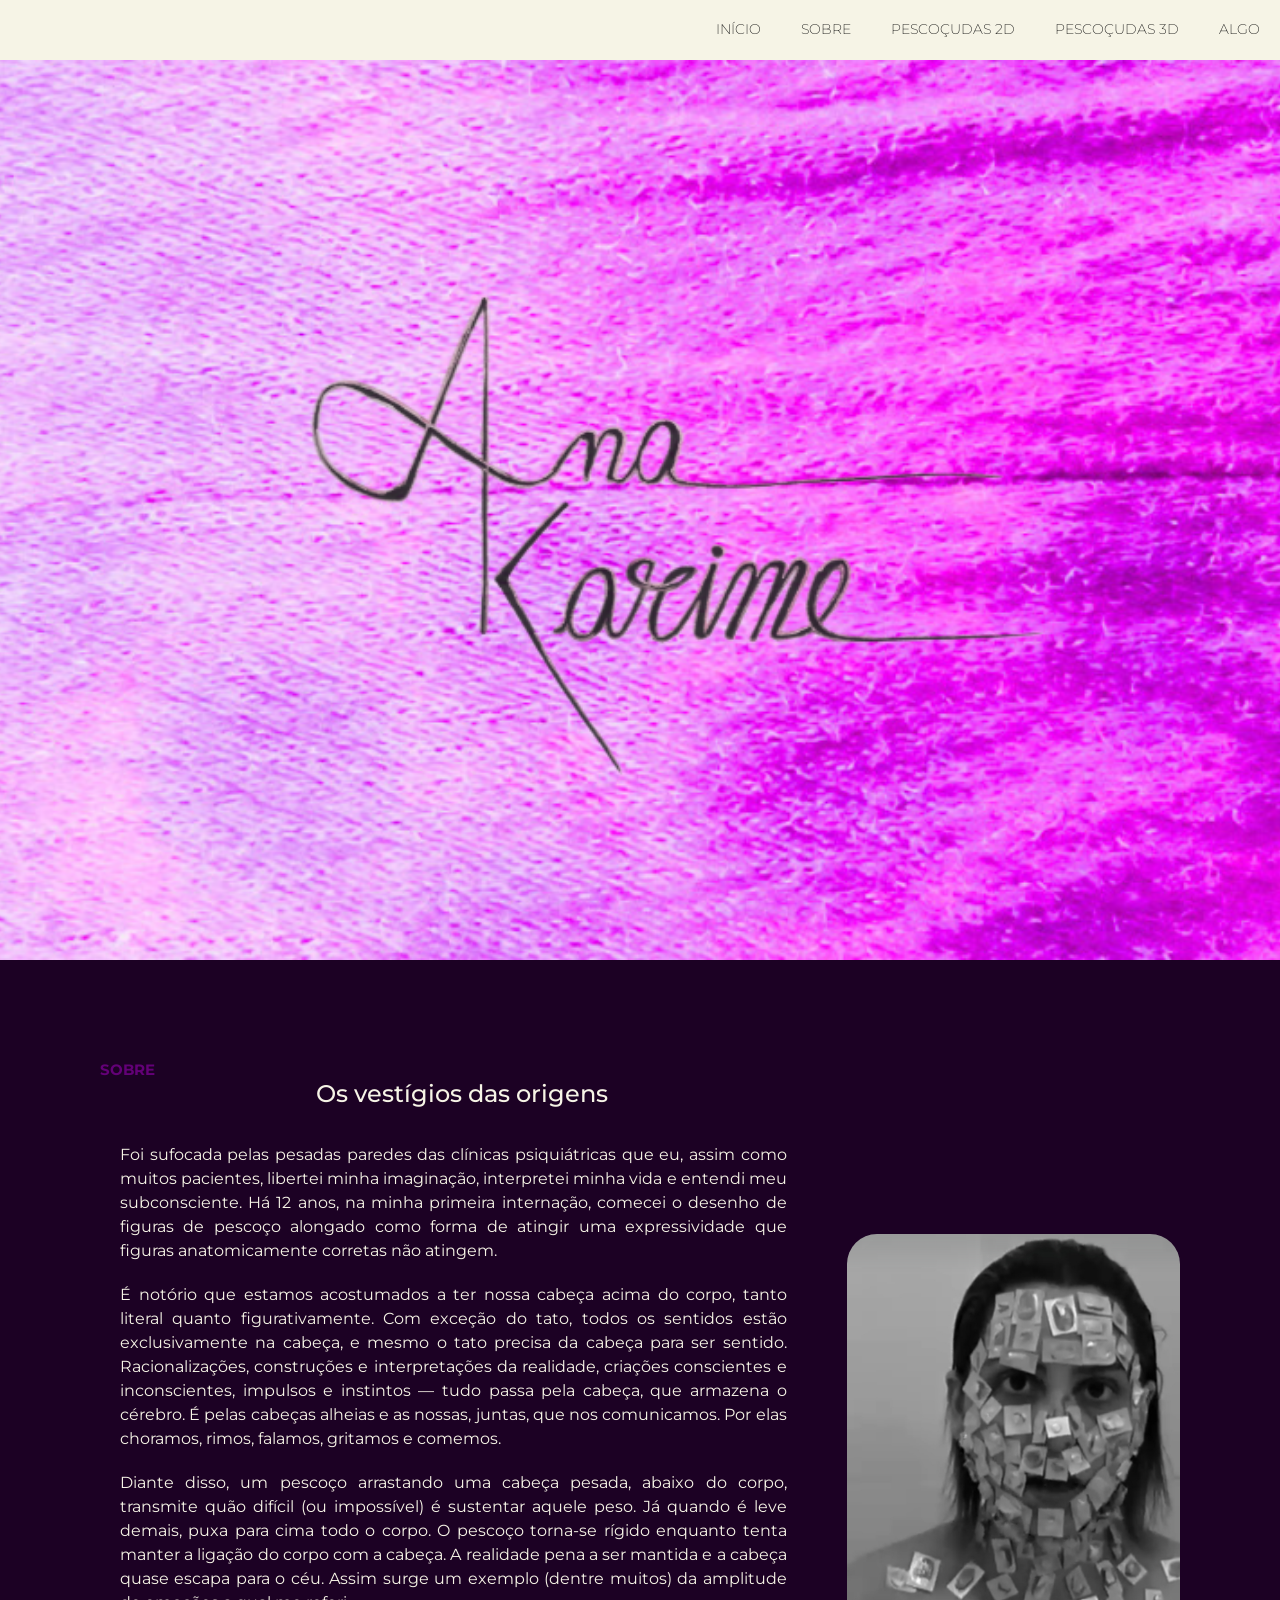
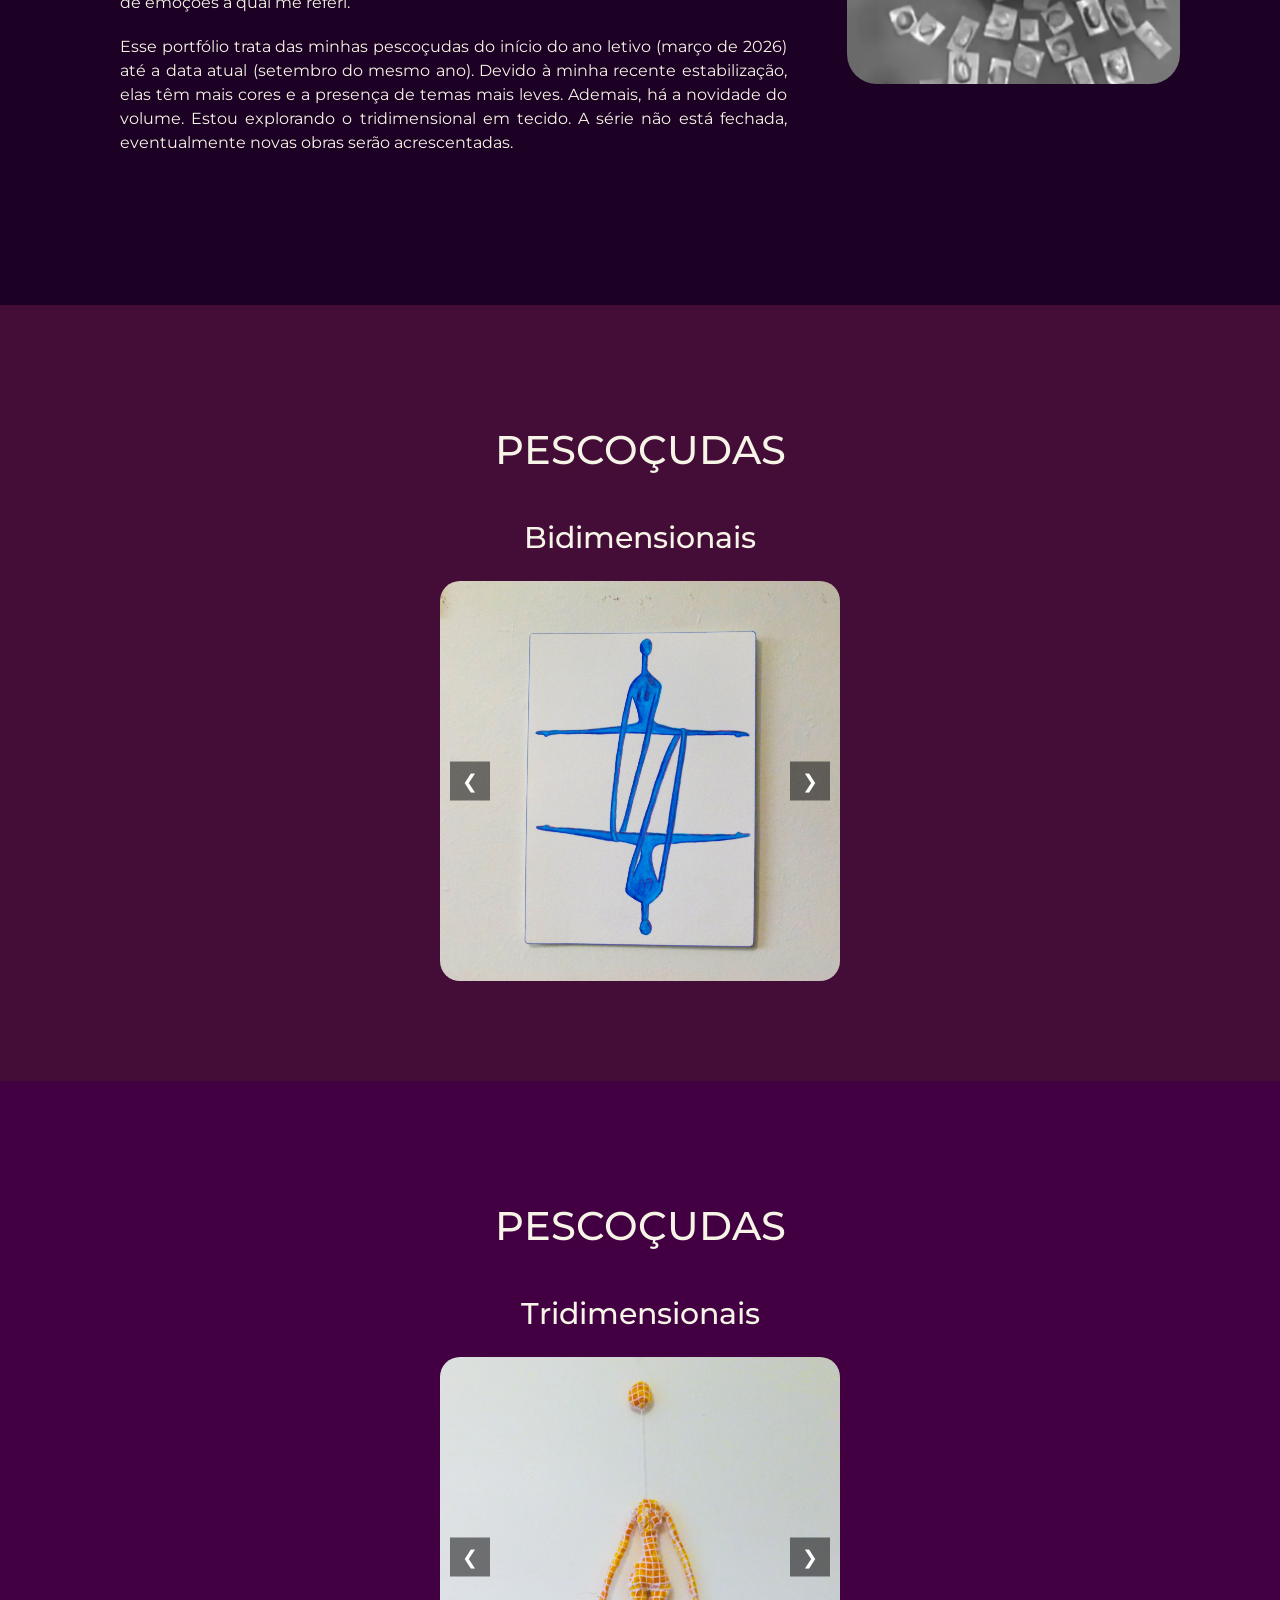
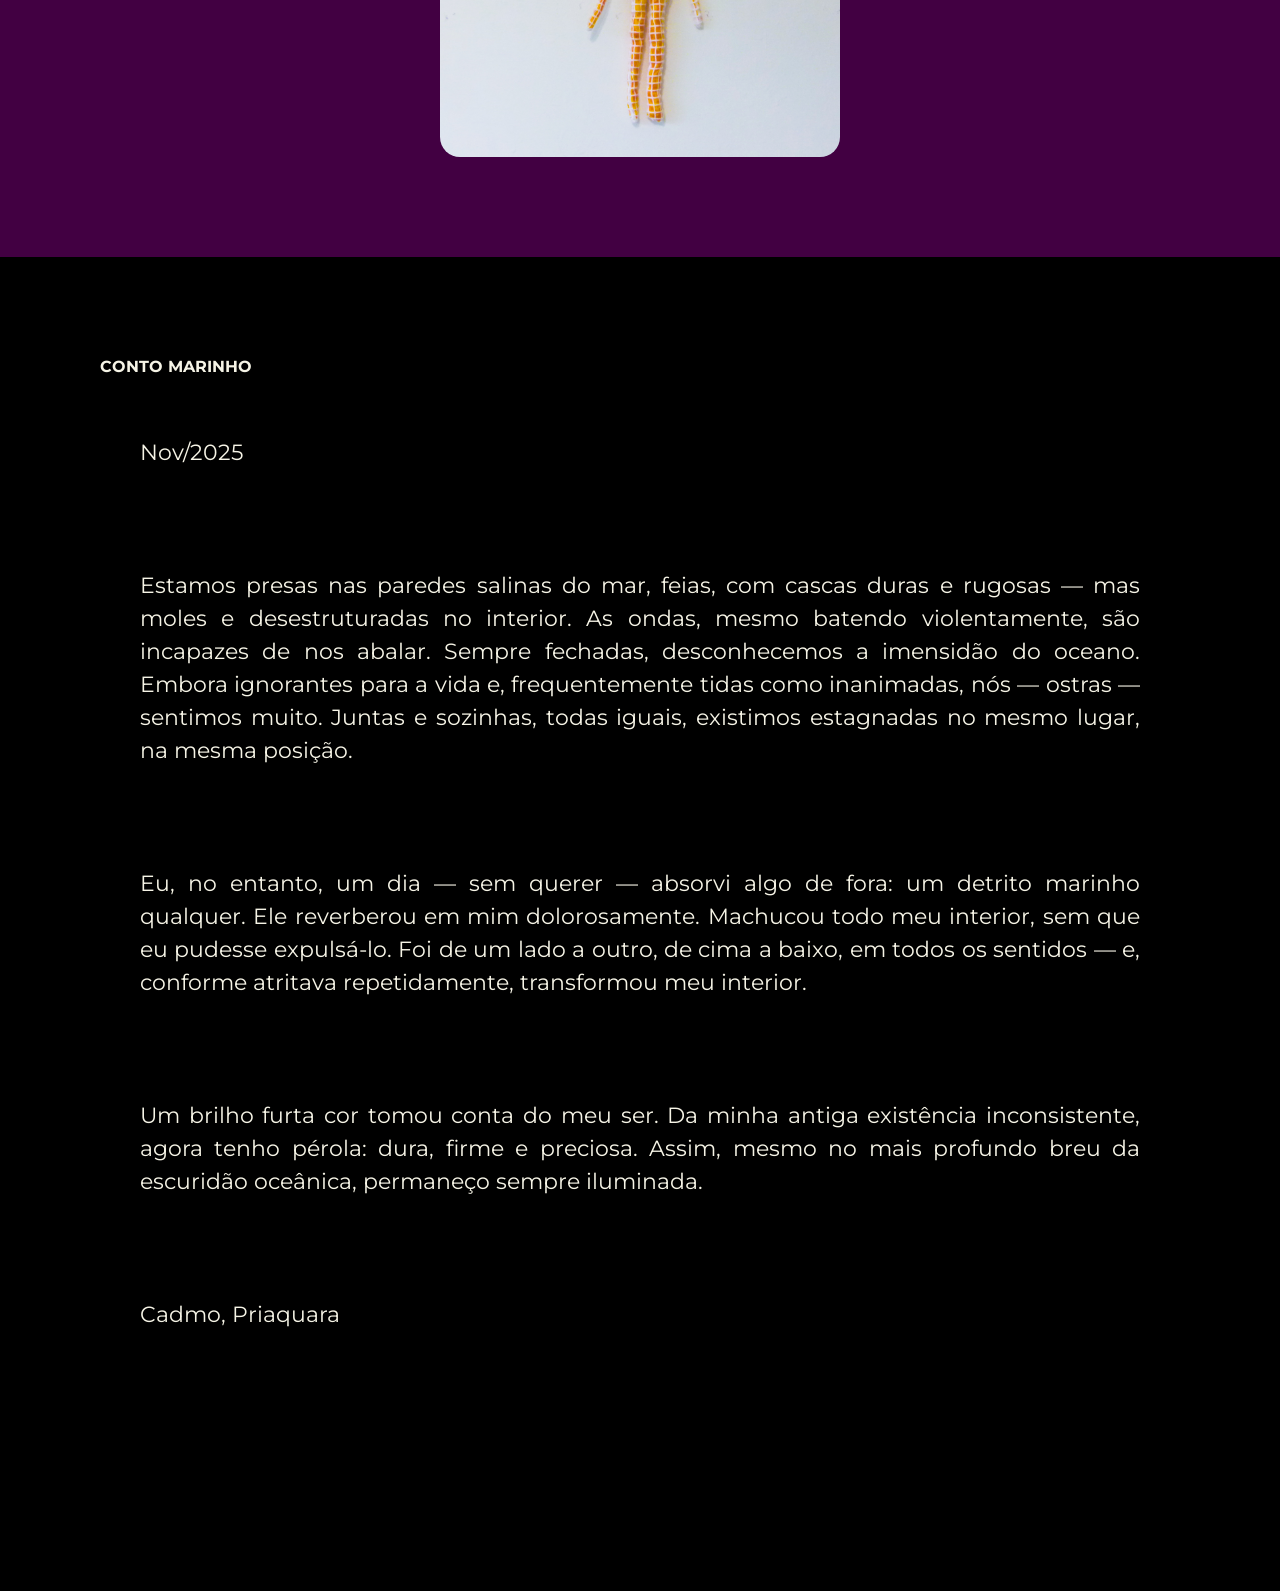
==== index.html @ 2e011c84 "Add files via upload" ====
<!DOCTYPE html>
<html lang="pt-BR">
<head>
    <meta charset="UTF-8">

    <link rel="stylesheet" href="style.css">

    <title>Ana Karime</title>
    <meta name="viewport" content="width=device-width, initial-scale=1.0">
    <link rel="icon" type="image/x-icon" href="images/comprimido.png"
</head>

<body>
  <!-- MENU -->  
  <nav class="menu">
    <nav class="navMenu">
        
      <a href="#home">Início</a>
      <a href="#sobre">Sobre</a>
      <a href="#pescocudas2d">Pescoçudas 2D</a>
      <a href="#pescocudas3d">Pescoçudas 3D</a>
      <a href="#algo">Algo</a>
      <div class="dot"></div></nav>
    </nav>

<!-- HOME-->

<main>
  <section class="home" id="home">
  <h1></h1>
  <p>
    </p>
      </section>


<!-- SOBRE-->
 <section id="sobre">
 <div class="sobre">
    <h2>SOBRE</h2>

  <h3 class="titulooo">Os vestígios das origens</h3>
            
                       
            
            <div class="texto1"> 
             
           <div class="img1">
             <p>Foi sufocada pelas pesadas paredes das clínicas psiquiátricas que eu, assim como muitos pacientes, libertei minha imaginação, interpretei minha vida e entendi meu subconsciente. Há 12 anos, na minha primeira internação, comecei o desenho de figuras de pescoço alongado como forma de atingir uma expressividade que figuras anatomicamente corretas não atingem. 

            </p>
            <p>É notório que estamos acostumados a ter nossa cabeça acima do corpo, tanto literal quanto figurativamente. Com exceção do tato, todos os sentidos estão exclusivamente na cabeça, e mesmo o tato precisa da cabeça para ser sentido. Racionalizações, construções e interpretações da realidade, criações conscientes e inconscientes, impulsos e instintos — tudo passa pela cabeça, que armazena o cérebro. É pelas cabeças alheias e as nossas, juntas, que nos comunicamos. Por elas choramos, rimos, falamos, gritamos e comemos.</p>
            <p>Diante disso, um pescoço arrastando uma cabeça pesada, abaixo do corpo, transmite quão difícil (ou impossível) é sustentar aquele peso. Já quando é leve demais, puxa para cima todo o corpo. O pescoço torna-se rígido enquanto tenta manter a ligação do corpo com a cabeça. A realidade pena a ser mantida e a cabeça quase escapa para o céu. Assim surge um exemplo (dentre muitos) da amplitude de emoções a qual me referi.</p>
            <p>Esse portfólio trata das minhas pescoçudas do início do ano letivo (março de 2026) até a data atual (setembro do mesmo ano). Devido à minha recente estabilização, elas têm mais cores e a presença de temas mais leves. Ademais, há a novidade do volume. Estou explorando o tridimensional em tecido. A série não está fechada, eventualmente novas obras serão acrescentadas.</p>



</div>
 <img src="images/selfie2.jpg"alt="Selfie">
</div>

  

<!-- Conto marinho <div class="paragrafo2">
  <h4>CONTO MARINHO</h4>
  <p>
    Nov/2025</p>
<p>Estamos presas nas paredes salinas do mar, feias, com cascas duras e rugosas — mas moles e desestruturadas no interior. As ondas, mesmo batendo violentamente, são incapazes de nos abalar. Sempre fechadas, desconhecemos a imensidão do oceano. Embora ignorantes para a vida e, frequentemente tidas como inanimadas, nós — ostras — sentimos muito. Juntas e sozinhas, todas iguais, existimos estagnadas no mesmo lugar, na mesma posição.</p>

<p>Eu, no entanto, um dia — sem querer — absorvi algo de fora: um detrito marinho qualquer. Ele reverberou em mim dolorosamente. Machucou todo meu interior, sem que eu pudesse expulsá-lo. Foi de um lado a outro, de cima a baixo, em todos os sentidos — e, conforme atritava repetidamente, transformou meu interior.</p>
	<p>Um brilho furta cor tomou conta do meu ser. Da minha antiga existência inconsistente, agora tenho pérola: dura, firme e preciosa. Assim, mesmo no mais profundo breu da escuridão oceânica, permaneço sempre iluminada.</p>
	
<p>Cadmo, Priaquara</p>

</p>

 

</div> -->
<!-- BOTÃO <div class="botao">

<button onclick="irParaEstrelinhas()">
    Quer ver uma coisa? Clique aqui!
</button>

<div id="flash"></div>
</div> -->

 </div>
</section>

<!-- ESTRELINHAS -->
 <section id="pescocudas2d">
 <!-- <div class="estrelinhas">
    <h2>ESTRELAS DE VERDADE</h2>
    <img src="images/sun.gif"alt="Sol" width="400px">

     <!-- <p>Algumas estrelas são maiores que as outras. Para as estrelas que tem até 1,5x a massa do Sol, chamaremos de estrelinhas. Modestas em seu brilho, incapazes de roubar a cena, elas se contentam com pouco. Tem coloração vermelha ou amarela, e nosso Sol é um exemplo.
    </p>
  -->
  </div>
  <div class="estrelaspmg">
    
    <h3>PESCOÇUDAS</h3>
    <h4>Bidimensionais</h4>
    <!-- <p>Algumas estrelas são maiores que as outras. Para as estrelas que tem até 1,5x a massa do Sol, chamaremos de estrelinhas. Modestas em seu brilho, incapazes de roubar a cena, elas se contentam com pouco. Tem coloração vermelha ou amarela, e nosso Sol é um exemplo. Vamos fazer um exposed delas aqui.
    </p> -->
  
    
    <div class="carrossel">

    <button class="botao anterior" onclick="voltar()">❮</button>

    <div class="slides">

        <div class="slide">
            <img src="images/3.jpg" alt="Pescoçuda">
            <!-- <div class="legenda">Tudo começa com uma nebulosa!</div> -->
        </div>

        <div class="slide">
            <img src="images/4.jpg" alt="Protoestrela">
            <!-- <div class="legenda">Surge uma tímida bola de gás: uma protoestrela quentinha (15 milhões de ºC)</div> -->
        </div>

        <div class="slide">
            <img src="images/5.jpg" alt="Sol">
            <!-- <div class="legenda">Se transforma no chamado “estrela da sequência principal”, produzindo energia nuclear no seu interior ao transformar hidrogênio em hélio.</div> -->
        </div>

        <div class="slide">
            <img src="images/6.jpg" alt="Gigante Vermelha">
            <!-- <div class="legenda">As notícias são quentes! Com essa temperatura elevada, o hélio pode chegar em carbono e as camadas exteriores da estrelinha se expandem e esfriam, sendo agora, apenas uma gigante vermelha. Seu brilho já é mais fraco, poucos darão atenção a ela nesse momento.</div> -->
        </div>


    </div>

    <button class="botao proximo" onclick="proximo()">❯</button>

</div>
</div>


</section>

<!-- ESTRELONAS -->
<section id="pescocudas3d">
  <div class="estrelonas">
    <h2>PESCOÇUDAS</h2>     
    <h3>Tridimensionais</h3>
    <!-- <p>Vamos combinar que isso foi um pouco sem graça, né? A história das estrelinhas não tem nada de especial mesmo. Pobres estrelinhas e sua existência insignificante... Agora, no entanto, veremos um extremo. As estrolonas brilham muito mais, e surpreendem no seu Grand Finale. Têm mais de 3x a massa do Sol, mas chegam a incríveis 50 sóis.
    </p> 
   -->
   <div class="carrossel">

    <button class="botao anterior" onclick="voltar()">❮</button>

    <div class="slides">

        <div class="slide">
            <img src="images/1.jpg" alt="Nebulosa">
            <!-- <div class="legenda">O berço estelar, novamente, é a nebulosa.</div> -->
        </div>

        <div class="slide">
            <img src="images/2.jpg" alt="Protoestrela">
            <!-- <div class="legenda">E é inevitável passar pelo estágio de protoestrela.</div> -->
        </div>
<!-- 
        <div class="slide">
            <img src="images/Nuclear-Fusion.gif" alt="Fusão de Hidrogênio">
            <div class="legenda">Enquanto uma estrelinha leva 10 bilhões de anos para extinguir seu hélio em fusões, a nossa estimada estrelona faz isso em um tempo de irrisórios 10 milhões de anos.</div>
        </div>

        <div class="slide">
            <img src="images/Red-Supergiant-scaled.webp" alt="Supergigante Vermelha">
            <div class="legenda">Se transforma em uma supergigante vermelha quando tem camadas de diversos metais e um núcleo de ferro.</div>
        </div>

        <div class="slide">
            <img src="images/Supernova-Explosion-Initial-Shape-2048x1229.jpg" alt="Supernova">
            <div class="legenda">Aí ela não aguenta o trampo e surta. Em menos de um segundo, ela vira uma supernova. Seu brilho, nesse momento, ofusca mais que uma galáxia toda. Mas isso dura pouco.</div>
        </div>

        <div class="slide">
            <img src="images/neutronstar.jpg" alt="Estrela de Neutrôns">
            <div class="legenda">Se existe um núcleo restante e ele é pequeno (1,5x a massa do Sol), ele vira uma estrela de neutrôns.</div>
        </div>

        <div class="slide">
            <img src="images/black-hole.jpg" alt="Buraco Negro">
            <div class="legenda">Porém, se é um núcleo superior a três massas solares, então ele se contrai a ponto de perfurar o espaço tempo. Cria-se um BURACO NEGRO. E nem a luz escapará!</div>
        </div> -->

    </div>

    <button class="botao proximo" onclick="proximo()">❯</button>

</div>
  </div> 
</section>

<section class="vestigios" id="algo">
    <h4>CONTO MARINHO</h4>
  <p>
    Nov/2025</p>
<p>Estamos presas nas paredes salinas do mar, feias, com cascas duras e rugosas — mas moles e desestruturadas no interior. As ondas, mesmo batendo violentamente, são incapazes de nos abalar. Sempre fechadas, desconhecemos a imensidão do oceano. Embora ignorantes para a vida e, frequentemente tidas como inanimadas, nós — ostras — sentimos muito. Juntas e sozinhas, todas iguais, existimos estagnadas no mesmo lugar, na mesma posição.</p>

<p>Eu, no entanto, um dia — sem querer — absorvi algo de fora: um detrito marinho qualquer. Ele reverberou em mim dolorosamente. Machucou todo meu interior, sem que eu pudesse expulsá-lo. Foi de um lado a outro, de cima a baixo, em todos os sentidos — e, conforme atritava repetidamente, transformou meu interior.</p>
	<p>Um brilho furta cor tomou conta do meu ser. Da minha antiga existência inconsistente, agora tenho pérola: dura, firme e preciosa. Assim, mesmo no mais profundo breu da escuridão oceânica, permaneço sempre iluminada.</p>
	
<p>Cadmo, Priaquara</p>

</p>
</section>
<!-- Vestígios

  <div class="vestigios-content">
    <h2>Além do Brilho</h2>
    <p>Ao fim da vida de uma estrelona chegamos em um assunto muito mais interessante que todo o brilho dela ao longo de bilhões de anos: as estrelas de neutrons e buracos negros! </p>

   <div class="comparativo">

    <div class="lado">

        <h3>Estrela de neutrôns</h3>

        <img src="images/neutronstar.jpg" alt="Estrela de Neutrôns">

        <p>
            As estrelas de neutrôns são pequenas (10Km de diâmetro), densas e muito luminosas. Uma colher de chá dela pode chegar a 1 bilhão de toneladas.
        </p>

    </div>

    <div class="lado">

        <h3>Buraco Negro</h3>

        <img src="images/black-hole.jpg" alt="Buraco Negro">

        <p>
            Os buracos negros são ainda mais densos, nem a luz consegue escapar. Só podemos observá-los quando tem uma estrela perto.
        </p>

    </div>

</div>
   

</div>


<p>Sendo assim, é notório observar que pequenas estrelas tem um final sem graça, apagado. Enquanto as estrelonas, por sua vez, mantém um brilho absurdo e atraem as atenções todas para si pela força gravitacional. Que tipo de estrela você é?</p>
   
<div class="final">
<p>Quer saber qual o tamanho do seu buraco negro preferdo? Use a fórmula: </p>
<img src="images/formula.png" alt="Fórmula">

</div>

  </div>
</section> -->
<!-- LIVRE ARBÍTRIO E ALEATORIEDADE-->
</main>
 <script>
function irParaEstrelinhas() {

    const flash = document.getElementById("flash");

    flash.style.opacity = "1";

    setTimeout(() => {

        location.href = "#estrelinhas";

    }, 1000);

    setTimeout(() => {

        flash.style.opacity = "0";

    }, 1800);
}
</script>
<script>

let slideAtual = 0;

const slides = document.getElementById("slides");
const totalSlides = document.querySelectorAll(".slide").length;

function atualizarSlide(){
    slides.style.transform = `translateX(-${slideAtual * 100}%)`;
}

function proximo(){
    slideAtual++;

    if(slideAtual >= totalSlides){
        slideAtual = 0;
    }

    atualizarSlide();
}

function voltar(){
    slideAtual--;

    if(slideAtual < 0){
        slideAtual = totalSlides - 1;
    }

    atualizarSlide();
}

document.querySelectorAll(".carrossel").forEach(carrossel => {

    let slideAtual = 0;

    const slides = carrossel.querySelector(".slides");
    const totalSlides = carrossel.querySelectorAll(".slide").length;

    carrossel.querySelector(".proximo").onclick = () => {
        slideAtual++;

        if(slideAtual >= totalSlides){
            slideAtual = 0;
        }

        slides.style.transform = `translateX(-${slideAtual * 100}%)`;
    };

    carrossel.querySelector(".anterior").onclick = () => {
        slideAtual--;

        if(slideAtual < 0){
            slideAtual = totalSlides - 1;
        }

        slides.style.transform = `translateX(-${slideAtual * 100}%)`;
    };

});
</script>
</body>
</html>
---- style.css ----
@import url("https://fonts.googleapis.com/css2?family=Montserrat:wght@400;500;600;700&display=swap");

* {
  margin: 0;
  padding: 0;
  box-sizing: border-box;
}
html {
    scroll-behavior: smooth;
}

body {
  font-family: "Montserrat", sans-serif;
}

p {
  font-size: 16px;
  line-height: 1.5;
  margin-bottom: 20px;
}

/* MENU */
.menu{
    background-color: #f6f4e6;
    padding: 30px;
}

.navMenu {
    
  position: absolute;

  top: 20px;
  right: 20px;

  display: flex;
  gap: 40px;

  
}

.navMenu a {
  color: #000000;
  text-decoration: none;

  font-size: 14px;
  text-transform: uppercase;
  font-weight: 200;

  transition: 0.2s;
}

.navMenu a:hover {
  color: #d10ec7;
}

.navMenu .dot {
  position: absolute;

  bottom: -10px;
  left: 0;

  width: 6px;
  height: 6px;

  background: #d10ec7;
  border-radius: 50%;

  opacity: 0;

  transition: 0.2s;
}

/* HOME */
.navMenu a:nth-child(1):hover ~ .dot {
  transform: translateX(15px);
  opacity: 1;
}

/* SOBRE */
.navMenu a:nth-child(2):hover ~ .dot {
  transform: translateX(115px);
  opacity: 1;
}

/* PROJETOS */
.navMenu a:nth-child(3):hover ~ .dot {
  transform: translateX(245px);
  opacity: 1;
}

/* CONTATO */
.navMenu a:nth-child(4):hover ~ .dot {
  transform: translateX(375px);
  opacity: 1;
}

/* VESTÍGIOS */
.navMenu a:nth-child(5):hover ~ .dot {
  transform: translateX(505px);
  opacity: 1;
}

/* FIM DO MENU */

/* HOME */


.home {
  height: 100vh;
    background-image: url("images/capainicio2.png");

    background-size: cover;
    background-position: center;

    min-height: 100vh;
 
  font-family: "Montserrat", sans-serif;
  color: #f6f4e6;
  padding: 100px;
  justify-content: center;
  align-items: center;

 h1 {
  font-size: 48px;
  font-weight: 700;
  margin-bottom: 20px;
  text-align: center;
  }
  p{
    font-size: 18px;
    font-weight: 400px;
    text-align: center;}
  }

  h2 {
    font-size: 15px;
  }

 .sobre {
      min-height: 100vh;
  background: #1c0124;
  font-family: "Montserrat", sans-serif;
  color: #f6f4e6;
  padding: 100px;
  justify-content: center;
  align-items: center;
  display: inline-block;
}
.sobre h2 {
    color: #630077;}

.titulooo{font-size: 24px;
    font-weight: 500;
    margin-bottom: 5px;
    text-align: center;
    padding-right: 33%;}

.tituloooo{
  font-size: 24px;
    font-weight: 500;
    margin-top: 5px;
    text-align: center;
    padding-right: 33%;}


.texto1{
  
  display: flex;
  align-items: center;
  justify-content: space-between;
  gap: 40px;
  font-size: 22px;
  text-align: justify;
  padding: 30px 0;
}
.texto1 > p, 
.texto1 > div:not(img) {
  flex: 2;
  padding: 0 20px; /* Dá um respiro interno para o texto não colar direto na tela */
}

.texto1 img{
   width: 250px; /* Aumentei um pouco, ajuste conforme desejar */
  height: auto;
  border-radius: 30px;
  flex: 1;
  object-fit: cover;
    
}

@media screen and (max-width: 768px) {
  .texto1 {
    flex-direction: column-reverse;
  }
}

.poema {
    font-style: italic;

    line-height: 1.6;

    font-size: 20px;

    color: white;

    text-align: center;
}

.paragrafo2{
    font-size: 22px;
    text-align: justify ;
    padding: 40px;
}

.estrelinhas{
    min-height: 100vh;
    background: #3d0038;
    font-family: "Montserrat", sans-serif;
    color: #f6f4e6;
    padding: 100px;
    justify-content: center;
    align-items: center;
    display: flex;  
}

.estrelonas{
    background: #420042;
    font-family: "Montserrat", sans-serif;
    color: #f6f4e6;
    padding: 100px;
    justify-content: center;
    align-items: center;
    display: block;

    h2{
        font-size: 40px;
        font-weight: 500;
        margin-bottom: 5px;
        text-align: center;
        padding: 20px;
    }
    h3{
        font-size: 30px;
        font-weight: 500;
        margin-bottom: 5px;
        text-align: center;
        padding: 20px;
    }
    p{
        font-size: 22px;
        font-weight: 400px;
        text-align: justify ;
        margin-top: 20px;
        padding: 40px;
    }
}

/* JAVASCRIPT */
/*
.botao {
    background: white;

    padding: 12px 20px;

    text-decoration: none;

    color: black;
    border-radius: 10px;
  
    justify-content: center;
    align-items: center;
}

*/

/* #flash {
    position: fixed;

    top: 0;
    left: 0;

    width: 100%;
    height: 100%;

    background: white;

    opacity: 0;

    pointer-events: none;

    transition: opacity 1s;

    z-index: 9999;
} */

/* .botao {    
    display: flex;
    justify-content: center;} */

/* button {
    padding: 15px 30px;

    font-size: 18px;

    border: none;
    border-radius: 12px;

    cursor: pointer;
} */

.estrelaspmg{
    
    background: #440d38;
    font-family: "Montserrat", sans-serif;
    color: #f6f4e6;
    padding: 100px;
    justify-content: center;
    align-items: center;

    h3{
        font-size: 40px;
        font-weight: 500;
        margin-bottom: 5px;
        text-align: center;
        padding: 20px;
    }
    h4{
        font-size: 30px;
        font-weight: 500;
        margin-bottom: 5px;
        text-align: center;
        padding: 20px;
    }
    p{
        font-size: 16px;
        text-align: justify ;
        padding: 40px;
    }
    
}

.carrossel{
    position: relative;
  width: 100%;          /* Ocupa toda a largura disponível do container pai */
  max-width: 400px;     /* Limita para não ficar gigante em monitores largos */
  overflow: hidden;
  border-radius: 20px;
  margin: 0 auto;
}

.slides{
    display:flex;
    transition:0.5s;
}

.slide{
    min-width:100%;
    position:relative;
}

.slide img{
   width: 100%;
  height: 400px;        /* Reduzi um pouco para telas médias, ou use 'height: auto;' se preferir manter a proporção original da foto */
  object-fit: cover;
  display: block;
}

.legenda{
    position:absolute;
    bottom:0;
    width:100%;
    background:rgba(0,0,0,0.6);
    color:white;
    padding:15px;
    text-align:center;
}

.carrossel .botao{
    position:absolute;
    top:50%;
    transform:translateY(-50%);
    background:rgba(0,0,0,0.5);
    color:white;
    border:none;
    padding:8px 12px;
    cursor:pointer;
    font-size:1.2rem;
    z-index:10;
}

.anterior{
    left:10px;
}

.proximo{
    right:10px;
}

.vestigios{
    background: #000000;
    font-family: "Montserrat", sans-serif;
    color: #f6f4e6;
    padding: 100px;
    justify-content: center;
    align-items: center;
    display: block;

    h2{
        font-size: 40px;
        font-weight: 500;
        margin-bottom: 5px;
        text-align: center;
        padding: 20px;
    }
    p{
        font-size: 22px;
        font-weight: 400px;
        text-align: justify ;
        margin-top: 20px;
        padding: 40px;
    }
}

.comparativo{
    display:flex;
    justify-content:center;
    gap:40px;
    margin:50px auto;
    flex-wrap:wrap;
}

.lado{
    width:400px;
    display:flex;
    flex-direction:column;
    align-items:center;
    text-align:center;
}

.lado img{
    width:100%;
    height:250px;
    object-fit:cover;
    border-radius:15px;
    margin:15px 0;
}

.lado h3{
    margin-bottom:10px;
}

.lado p{
    line-height:1.6;
}

.final{
  display: block;
  margin: 0px auto;
  text-align: center;
}

.final p{
  text-align: center;
}
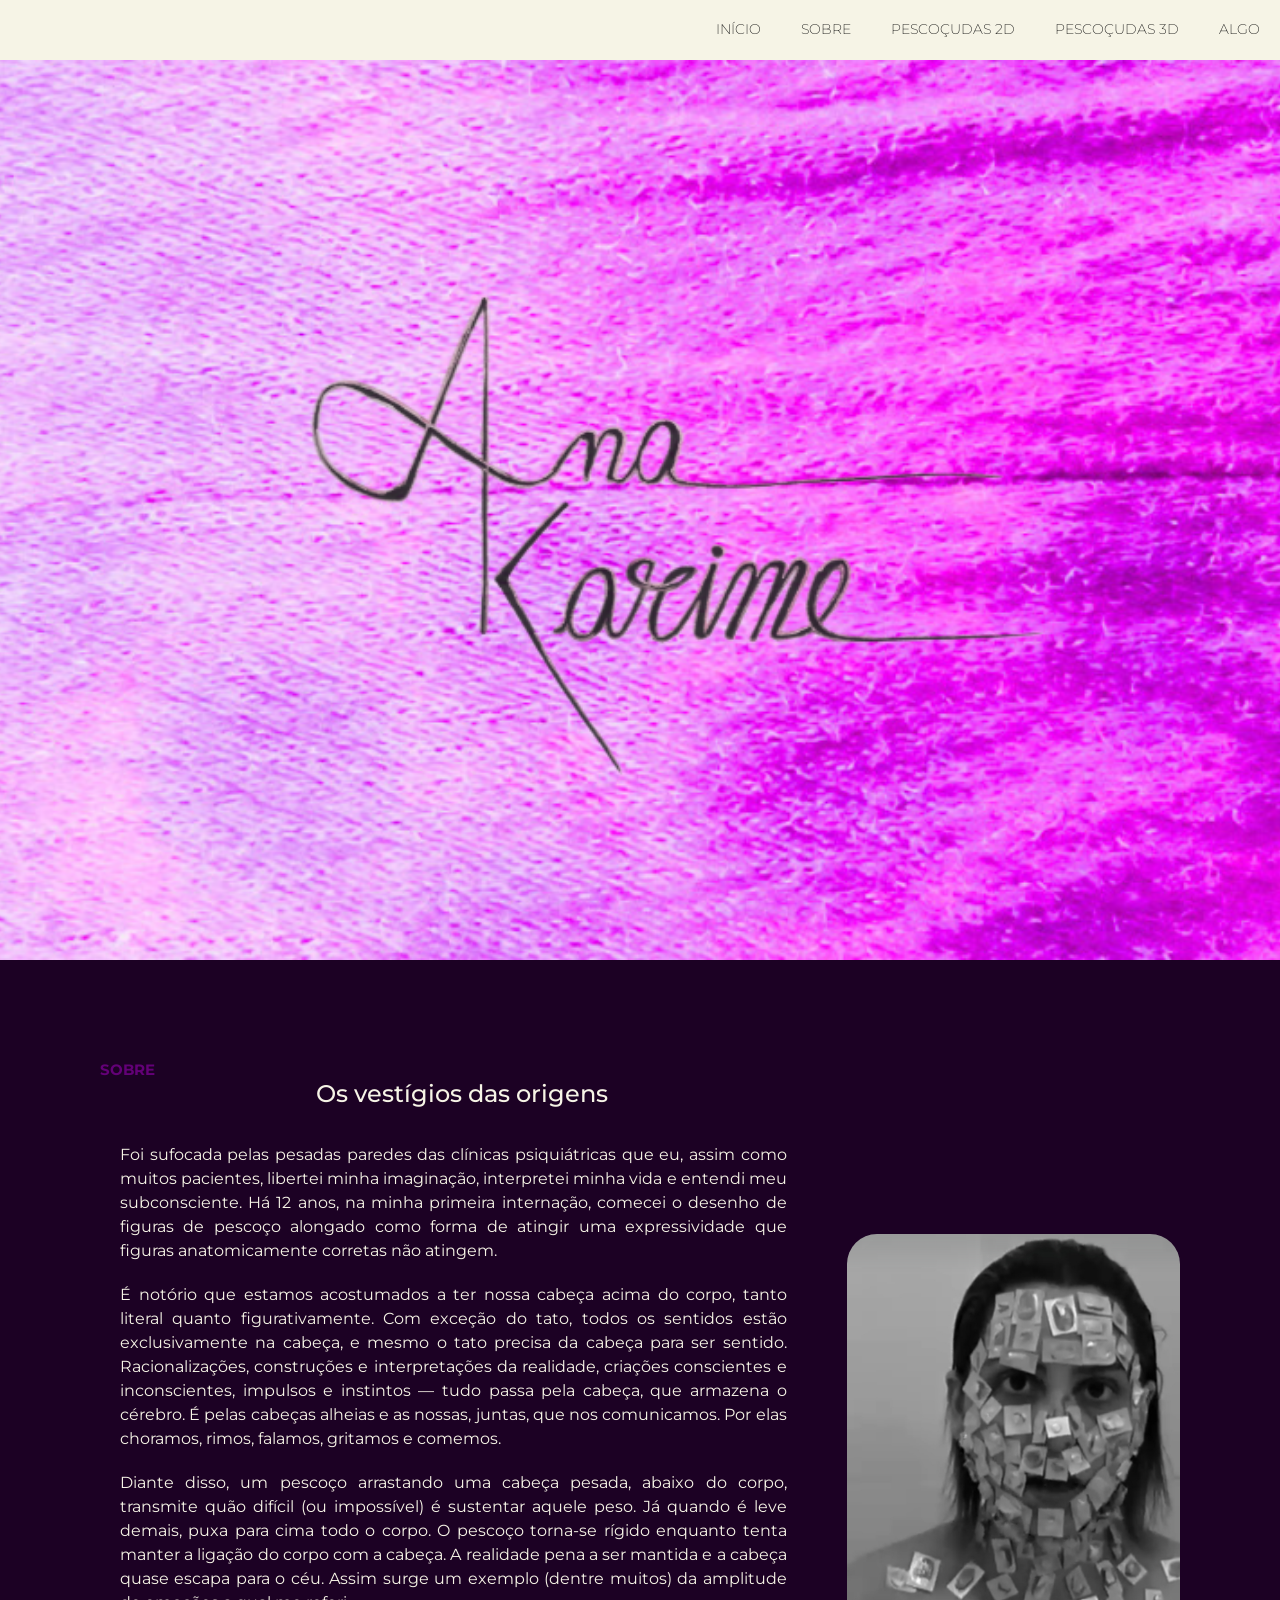
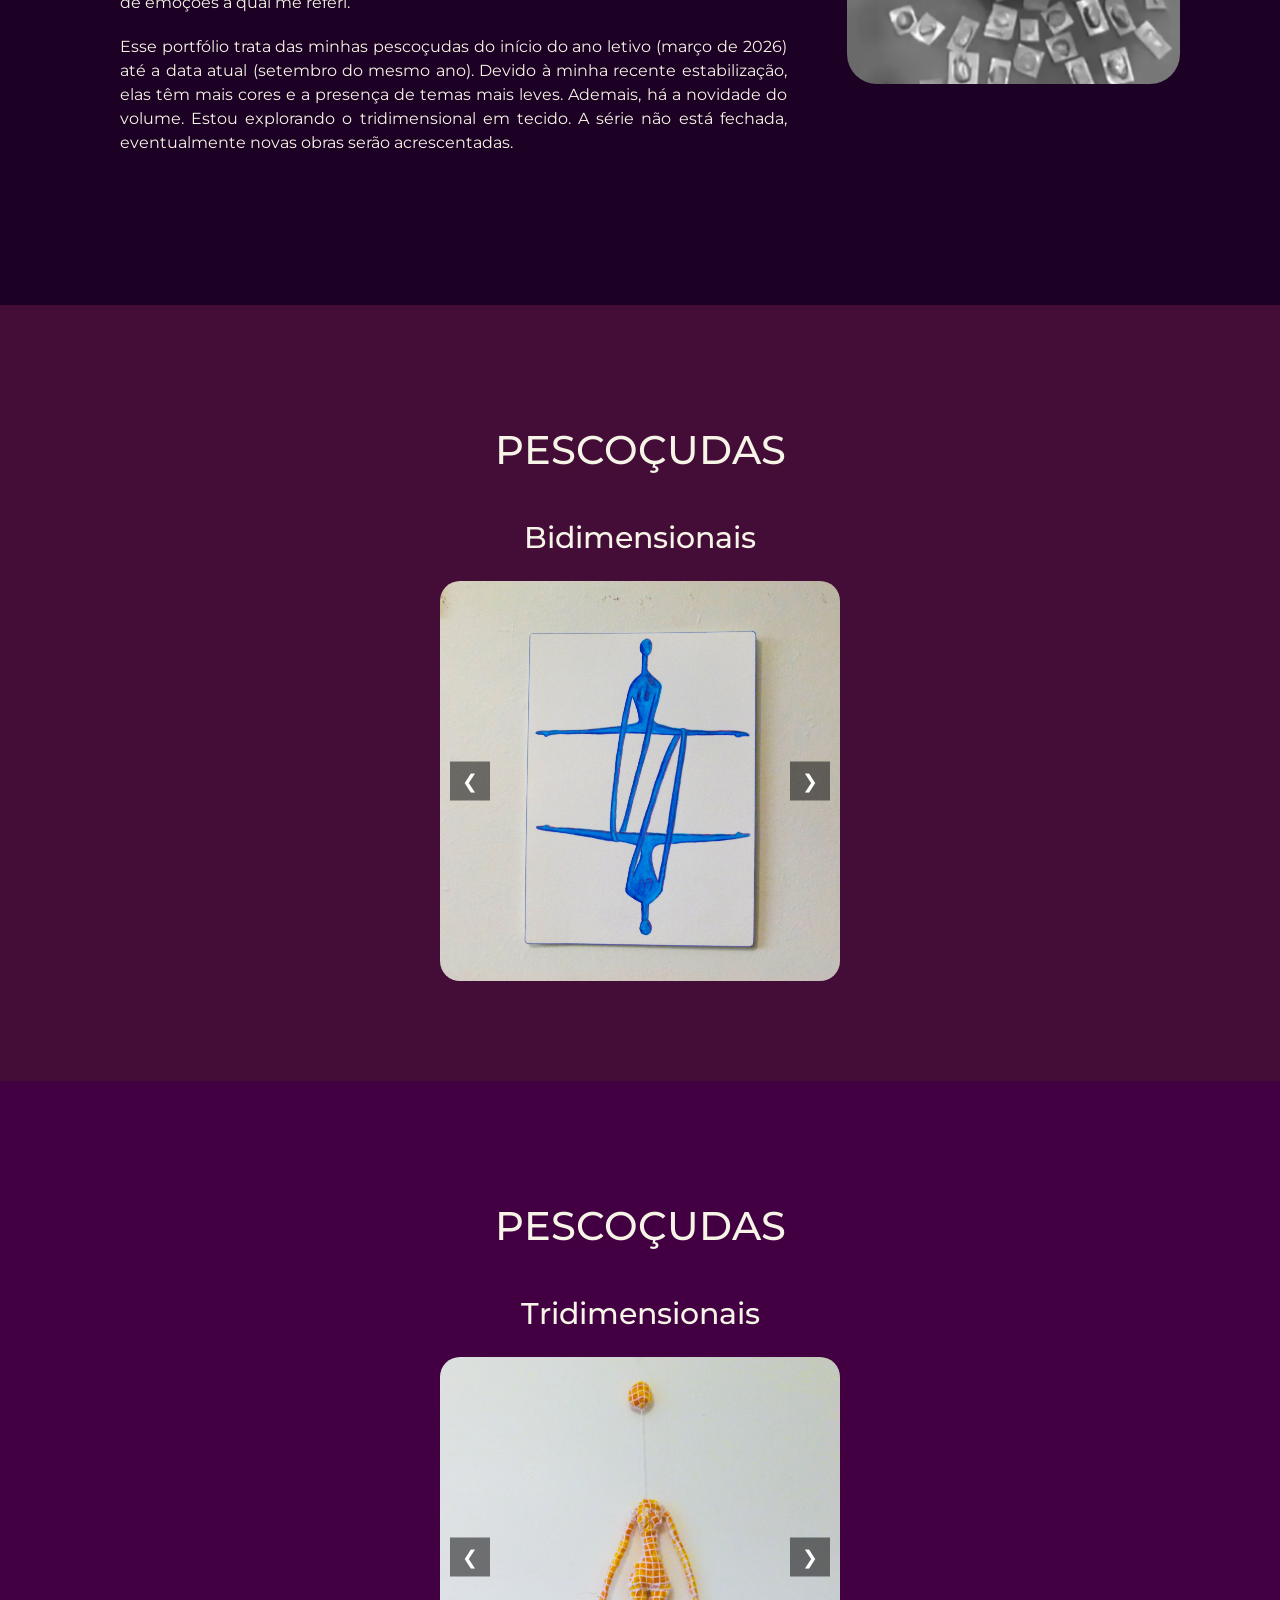
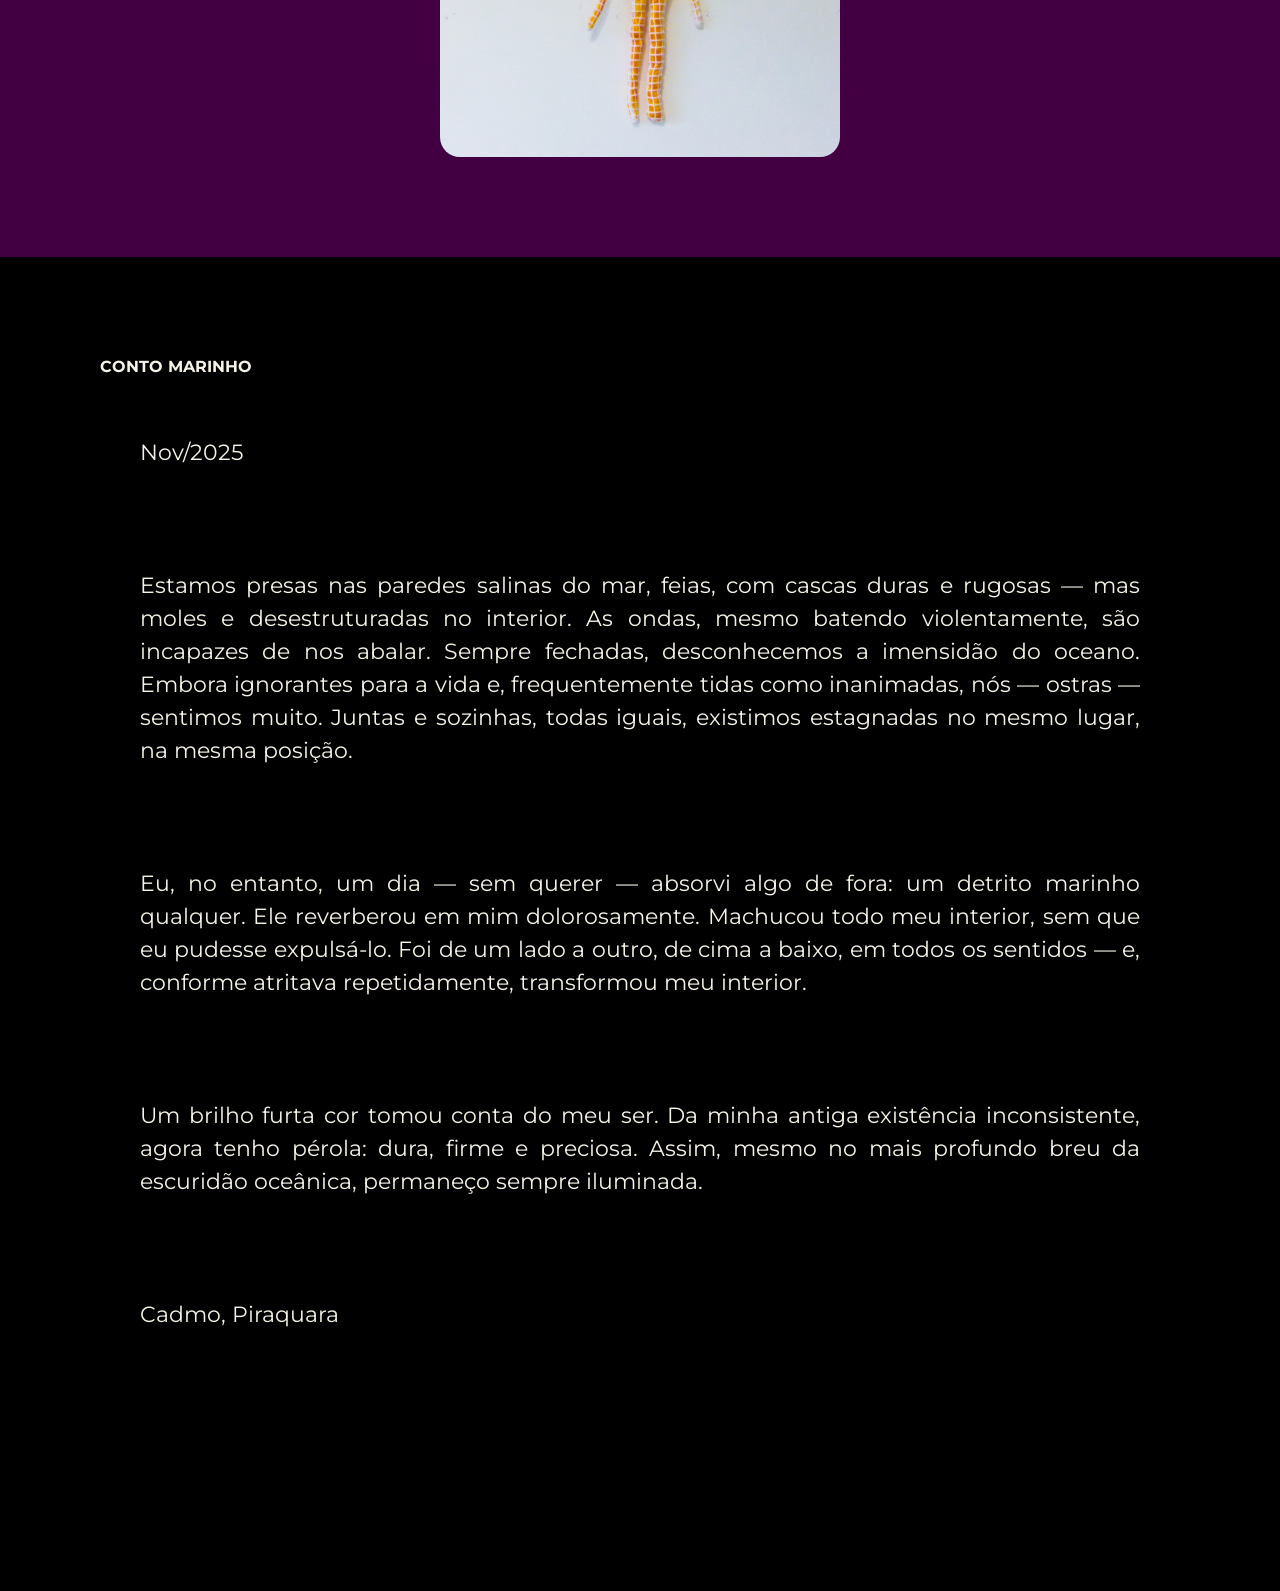
==== commit 411c8614: "Fix typo in location name in index.html" ====
--- a/index.html
+++ b/index.html
@@ -209,7 +209,7 @@
 <p>Eu, no entanto, um dia — sem querer — absorvi algo de fora: um detrito marinho qualquer. Ele reverberou em mim dolorosamente. Machucou todo meu interior, sem que eu pudesse expulsá-lo. Foi de um lado a outro, de cima a baixo, em todos os sentidos — e, conforme atritava repetidamente, transformou meu interior.</p>
 	<p>Um brilho furta cor tomou conta do meu ser. Da minha antiga existência inconsistente, agora tenho pérola: dura, firme e preciosa. Assim, mesmo no mais profundo breu da escuridão oceânica, permaneço sempre iluminada.</p>
 	
-<p>Cadmo, Priaquara</p>
+<p>Cadmo, Piraquara</p>
 
 </p>
 </section>
@@ -344,4 +344,4 @@
 });
 </script>
 </body>
-</html>+</html>
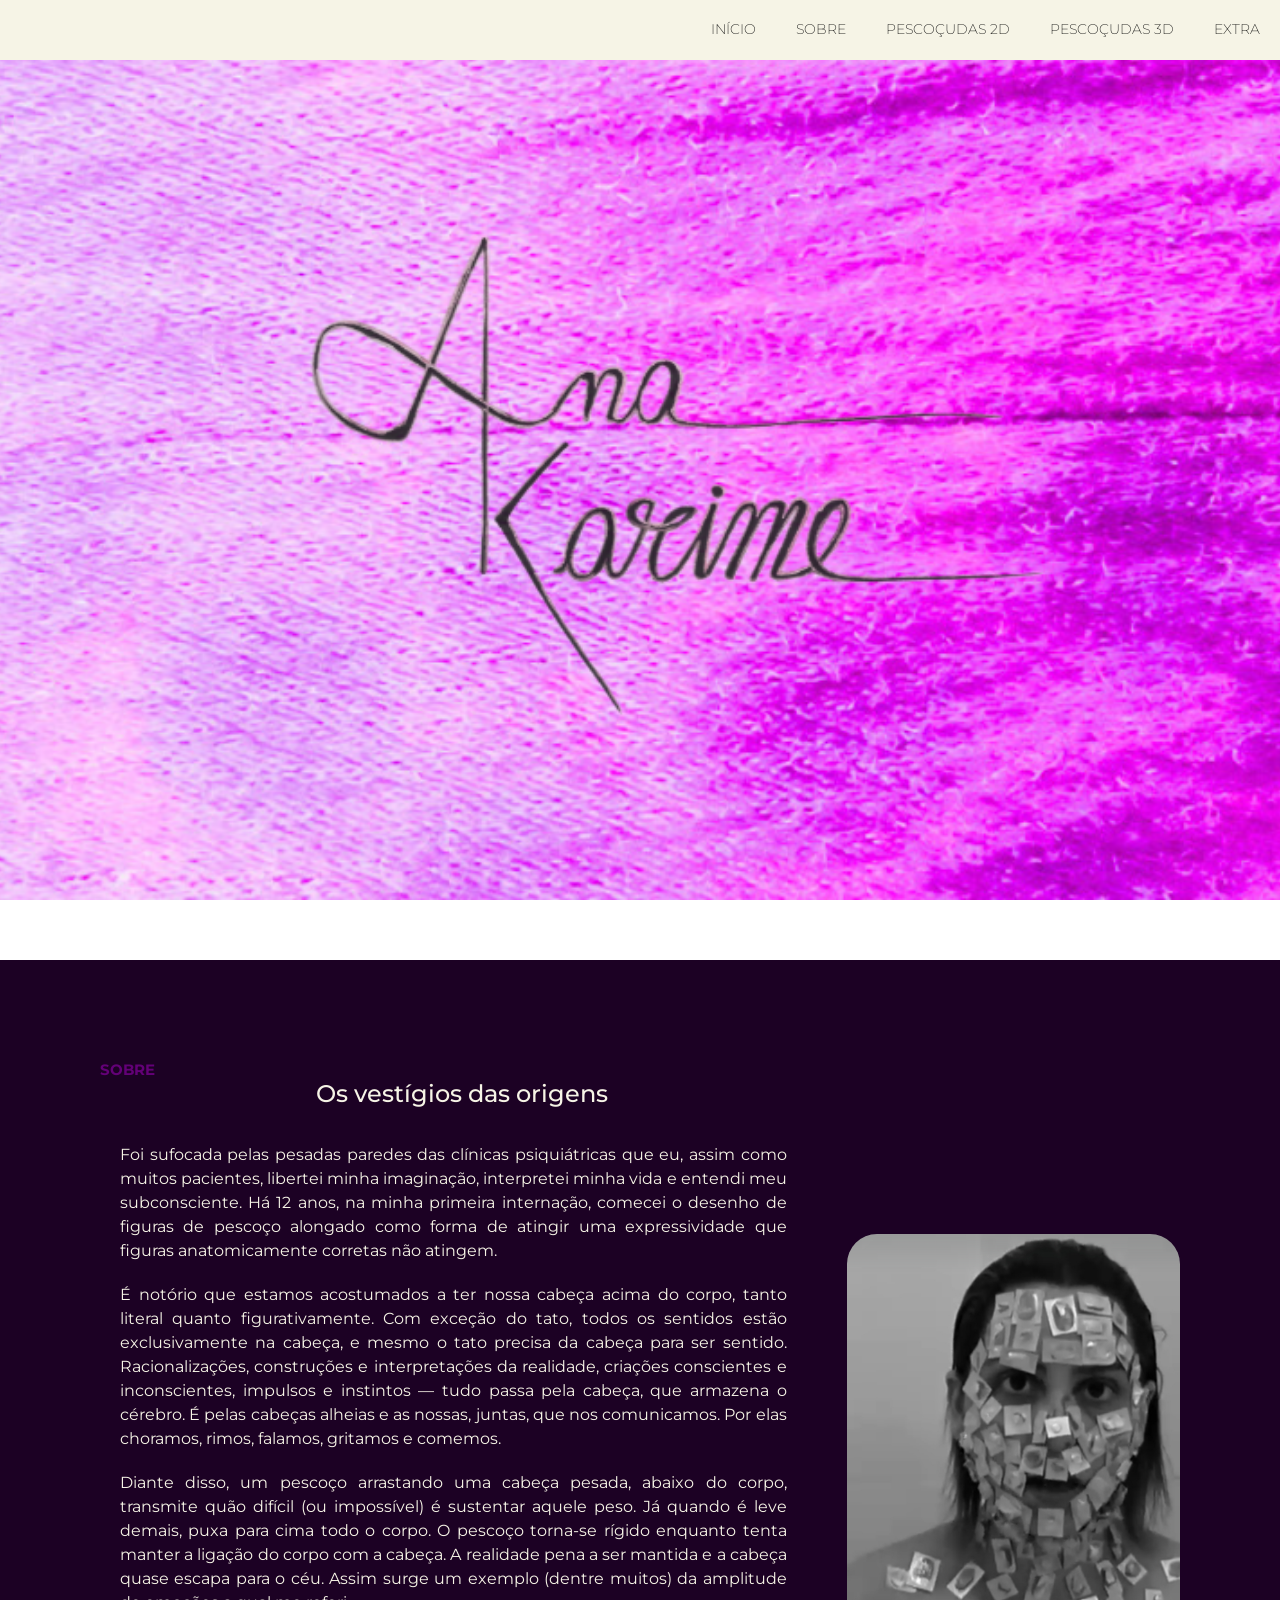
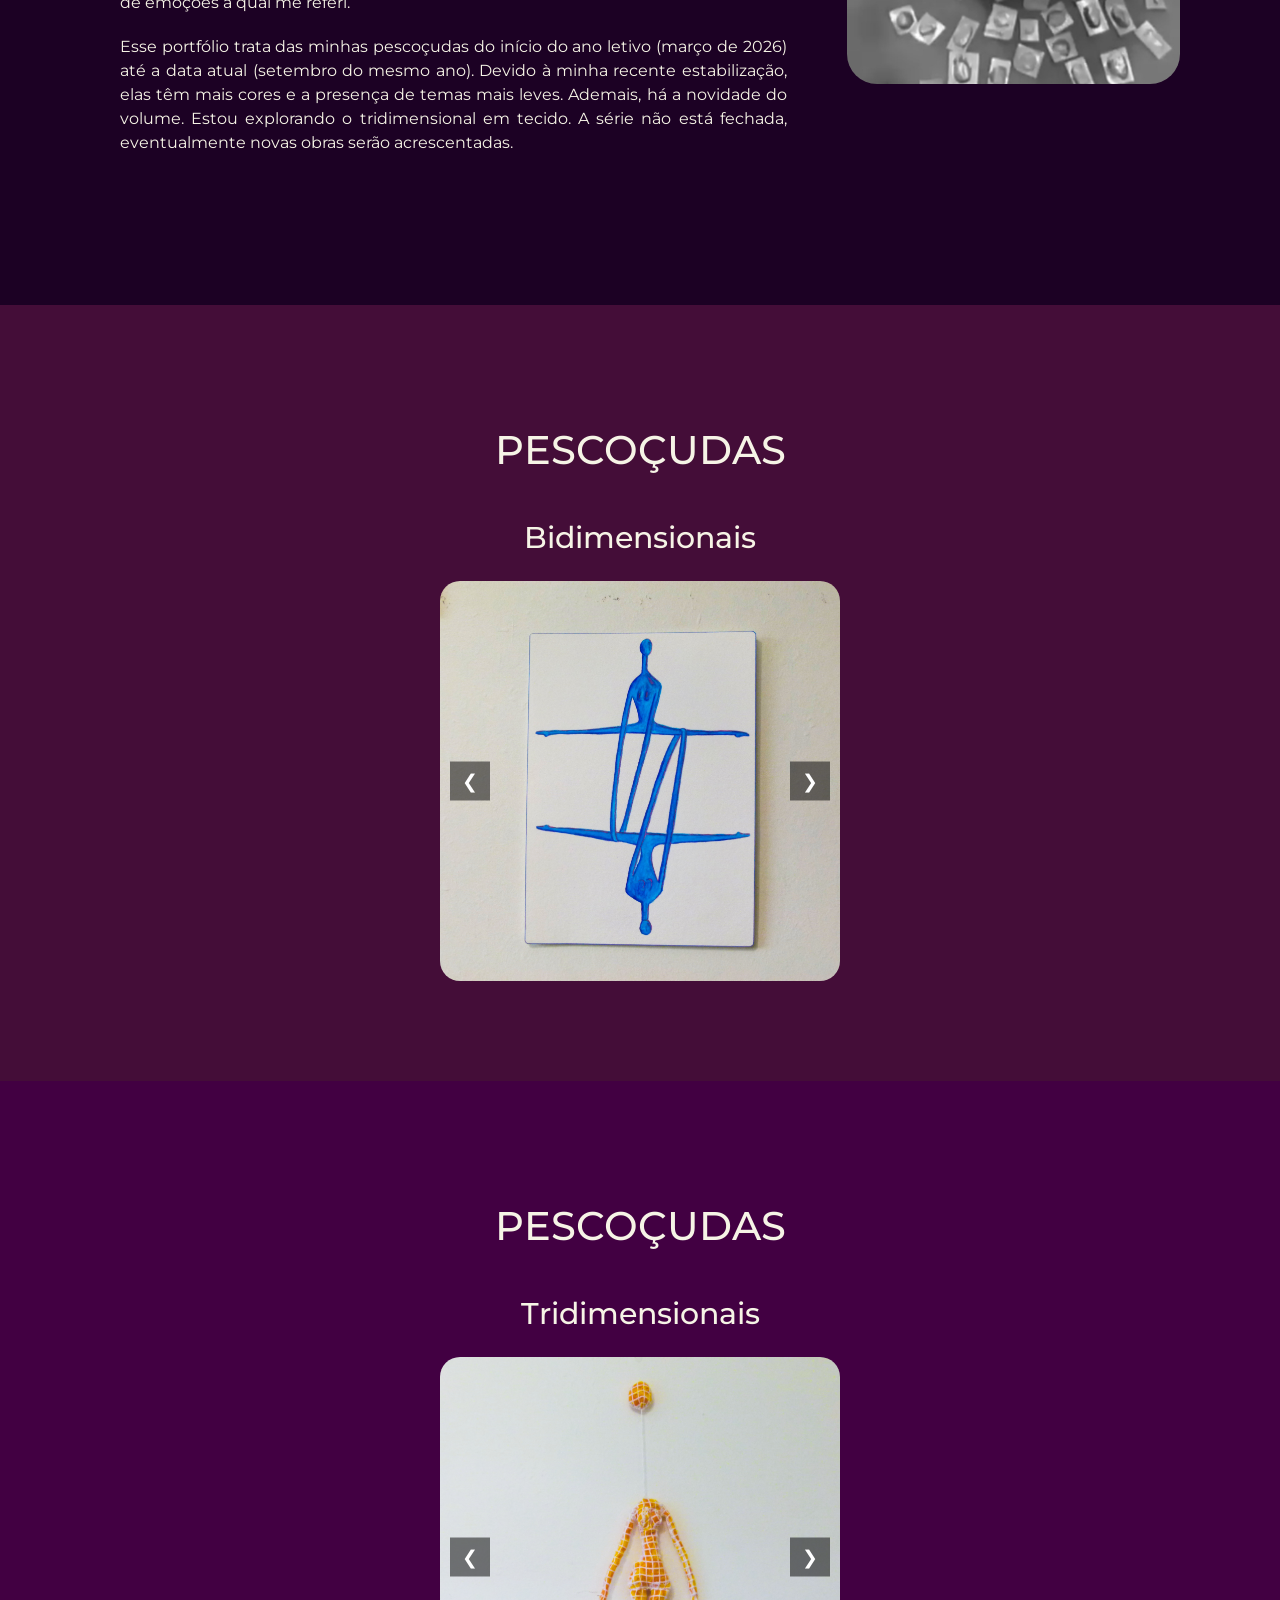
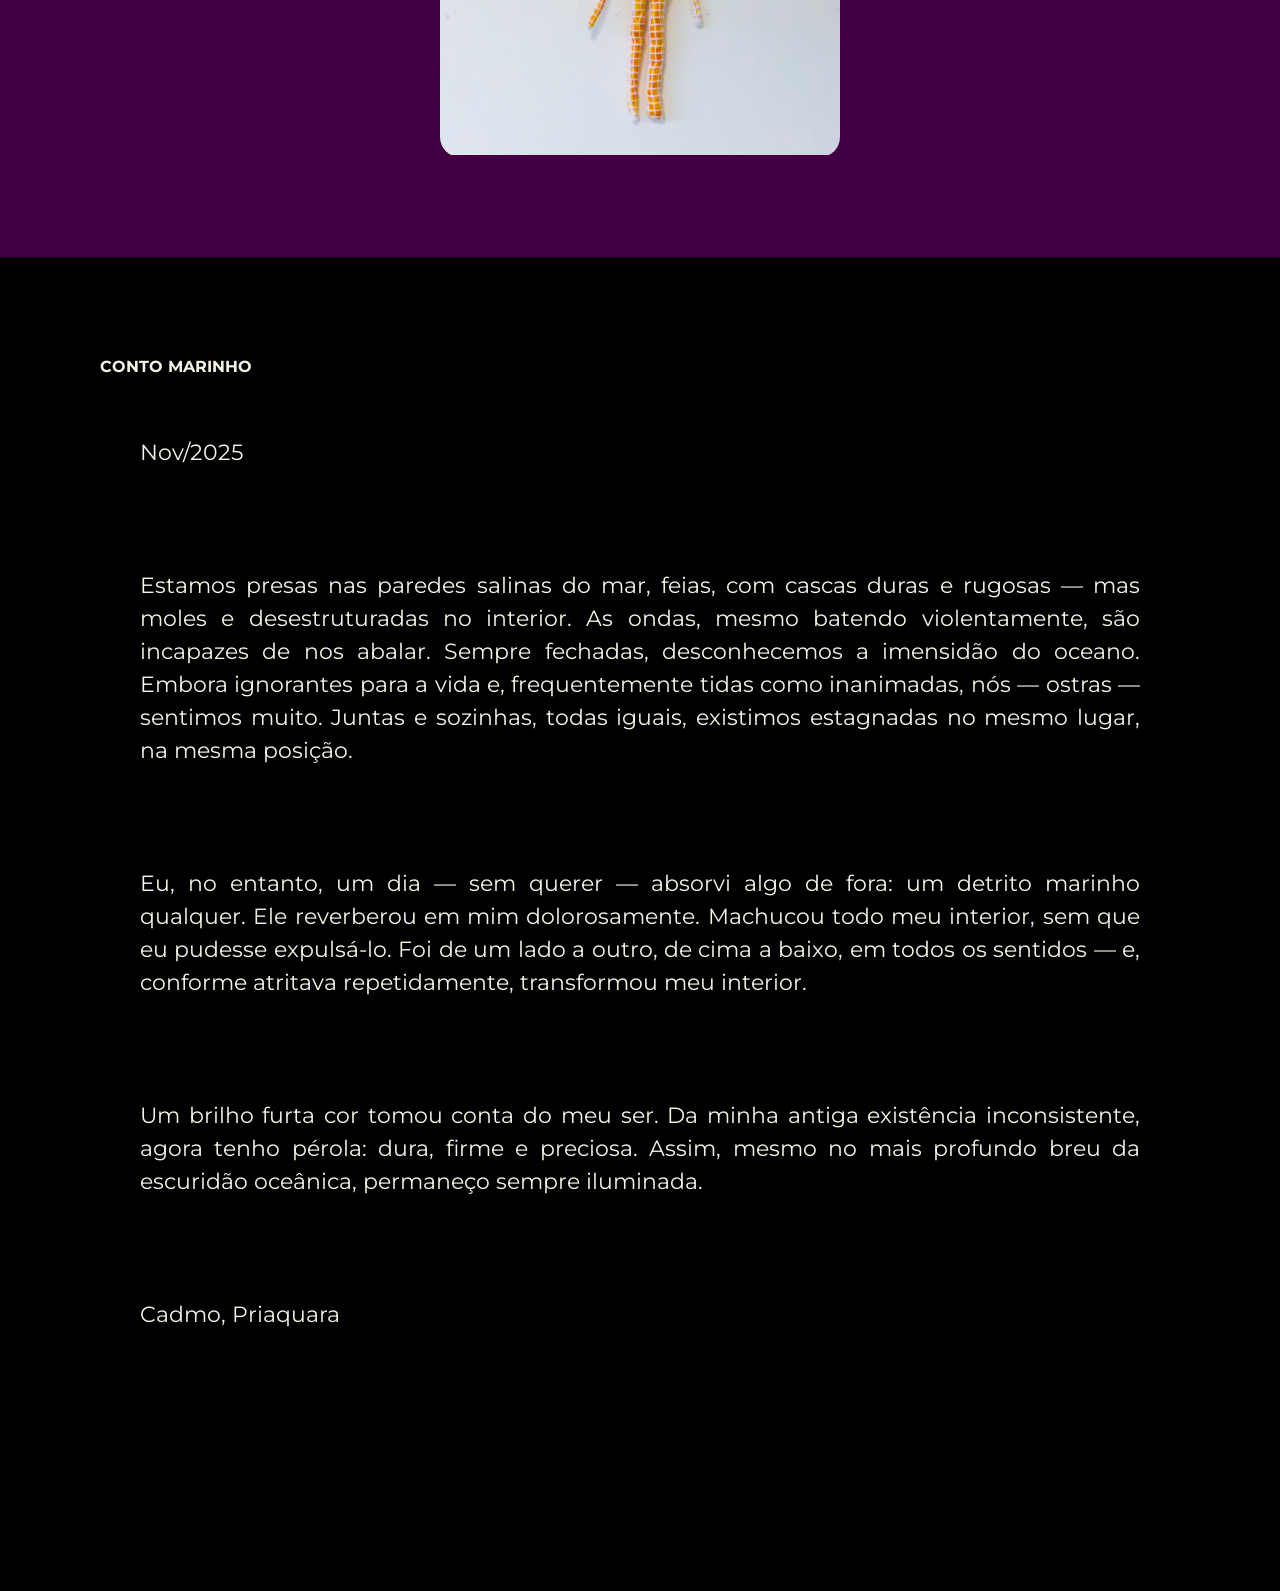
==== commit 6be26fa2: "Add files via upload" ====
--- a/index.html
+++ b/index.html
@@ -7,7 +7,7 @@
 
     <title>Ana Karime</title>
     <meta name="viewport" content="width=device-width, initial-scale=1.0">
-    <link rel="icon" type="image/x-icon" href="images/comprimido.png"
+    <link rel="icon" type="image/x-icon" href="images/comprimido.png">
 </head>
 
 <body>
@@ -19,7 +19,7 @@
       <a href="#sobre">Sobre</a>
       <a href="#pescocudas2d">Pescoçudas 2D</a>
       <a href="#pescocudas3d">Pescoçudas 3D</a>
-      <a href="#algo">Algo</a>
+      <a href="#algo">Extra</a>
       <div class="dot"></div></nav>
     </nav>
 
@@ -27,10 +27,7 @@
 
 <main>
   <section class="home" id="home">
-  <h1></h1>
-  <p>
-    </p>
-      </section>
+       </section>
 
 
 <!-- SOBRE-->
@@ -209,7 +206,7 @@
 <p>Eu, no entanto, um dia — sem querer — absorvi algo de fora: um detrito marinho qualquer. Ele reverberou em mim dolorosamente. Machucou todo meu interior, sem que eu pudesse expulsá-lo. Foi de um lado a outro, de cima a baixo, em todos os sentidos — e, conforme atritava repetidamente, transformou meu interior.</p>
 	<p>Um brilho furta cor tomou conta do meu ser. Da minha antiga existência inconsistente, agora tenho pérola: dura, firme e preciosa. Assim, mesmo no mais profundo breu da escuridão oceânica, permaneço sempre iluminada.</p>
 	
-<p>Cadmo, Piraquara</p>
+<p>Cadmo, Priaquara</p>
 
 </p>
 </section>
@@ -344,4 +341,4 @@
 });
 </script>
 </body>
-</html>
+</html>
--- a/style.css
+++ b/style.css
@@ -7,10 +7,16 @@
 }
 html {
     scroll-behavior: smooth;
+    overflow-x: hidden;
 }
 
 body {
   font-family: "Montserrat", sans-serif;
+  overflow-x: hidden;
+}
+
+img {
+  max-width: 100%;
 }
 
 p {
@@ -23,10 +29,11 @@
 .menu{
     background-color: #f6f4e6;
     padding: 30px;
+    position: relative;
 }
 
 .navMenu {
-    
+
   position: absolute;
 
   top: 20px;
@@ -35,7 +42,7 @@
   display: flex;
   gap: 40px;
 
-  
+
 }
 
 .navMenu a {
@@ -47,6 +54,36 @@
   font-weight: 200;
 
   transition: 0.2s;
+  white-space: nowrap;
+}
+
+@media screen and (max-width: 900px) {
+  .menu {
+    padding: 16px;
+    text-align: center;
+  }
+
+  .navMenu {
+    position: static;
+    flex-wrap: wrap;
+    justify-content: center;
+    row-gap: 12px;
+    column-gap: 20px;
+  }
+
+  .navMenu .dot {
+    display: none;
+  }
+}
+
+@media screen and (max-width: 480px) {
+  .navMenu {
+    column-gap: 14px;
+  }
+
+  .navMenu a {
+    font-size: 12px;
+  }
 }
 
 .navMenu a:hover {
@@ -105,29 +142,39 @@
 /* HOME */
 
 
+
 .home {
-  height: 100vh;
+  /* height: 100vh;
     background-image: url("images/capainicio2.png");
 
     background-size: cover;
     background-position: center;
 
-    min-height: 100vh;
- 
+    min-height: 100vh; */
+width: 100%;
+  height: 100vh;
+  min-height: 100vh;
+  background-image: url("images/capainicio2.png");
+  background-size: cover;          /* Cobre todo o fundo, redimensionando proporcionalmente */
+  background-position: center;     /* Centraliza a imagem na tela */
+  background-repeat: no-repeat;    /* Impede que a imagem fique se repetindo */
+  background-attachment: fixed;    /* Opcional: fixa a imagem ao rolar a página (efeito parallax leve) */
+
+
   font-family: "Montserrat", sans-serif;
   color: #f6f4e6;
-  padding: 100px;
+  padding: clamp(40px, 10vw, 100px) clamp(20px, 8vw, 100px);
   justify-content: center;
   align-items: center;
 
  h1 {
-  font-size: 48px;
+  font-size: clamp(28px, 6vw, 48px);
   font-weight: 700;
   margin-bottom: 20px;
   text-align: center;
   }
   p{
-    font-size: 18px;
+    font-size: clamp(15px, 3vw, 18px);
     font-weight: 400px;
     text-align: center;}
   }
@@ -136,24 +183,31 @@
     font-size: 15px;
   }
 
+ 
  .sobre {
       min-height: 100vh;
   background: #1c0124;
   font-family: "Montserrat", sans-serif;
   color: #f6f4e6;
-  padding: 100px;
+  padding: clamp(40px, 10vw, 100px) clamp(20px, 8vw, 100px);
   justify-content: center;
   align-items: center;
-  display: inline-block;
+  display: block;
 }
 .sobre h2 {
     color: #630077;}
 
-.titulooo{font-size: 24px;
+.titulooo{font-size: clamp(18px, 4vw, 24px);
     font-weight: 500;
     margin-bottom: 5px;
     text-align: center;
     padding-right: 33%;}
+
+@media screen and (max-width: 768px) {
+  .titulooo {
+    padding-right: 0;
+  }
+}
 
 .tituloooo{
   font-size: 24px;
@@ -164,16 +218,16 @@
 
 
 .texto1{
-  
+
   display: flex;
   align-items: center;
   justify-content: space-between;
   gap: 40px;
-  font-size: 22px;
+  font-size: clamp(16px, 2.5vw, 22px);
   text-align: justify;
   padding: 30px 0;
 }
-.texto1 > p, 
+.texto1 > p,
 .texto1 > div:not(img) {
   flex: 2;
   padding: 0 20px; /* Dá um respiro interno para o texto não colar direto na tela */
@@ -181,16 +235,28 @@
 
 .texto1 img{
    width: 250px; /* Aumentei um pouco, ajuste conforme desejar */
+  max-width: 60%;
   height: auto;
   border-radius: 30px;
   flex: 1;
   object-fit: cover;
-    
+
 }
 
 @media screen and (max-width: 768px) {
   .texto1 {
     flex-direction: column-reverse;
+    gap: 24px;
+  }
+
+  .texto1 > p,
+  .texto1 > div:not(img) {
+    padding: 0;
+  }
+
+  .texto1 img{
+    width: 220px;
+    max-width: 70%;
   }
 }
 
@@ -227,31 +293,31 @@
     background: #420042;
     font-family: "Montserrat", sans-serif;
     color: #f6f4e6;
-    padding: 100px;
+    padding: clamp(40px, 10vw, 100px) clamp(20px, 8vw, 100px);
     justify-content: center;
     align-items: center;
     display: block;
 
     h2{
-        font-size: 40px;
+        font-size: clamp(26px, 6vw, 40px);
         font-weight: 500;
         margin-bottom: 5px;
         text-align: center;
         padding: 20px;
     }
     h3{
-        font-size: 30px;
+        font-size: clamp(20px, 5vw, 30px);
         font-weight: 500;
         margin-bottom: 5px;
         text-align: center;
         padding: 20px;
     }
     p{
-        font-size: 22px;
+        font-size: clamp(16px, 3vw, 22px);
         font-weight: 400px;
         text-align: justify ;
         margin-top: 20px;
-        padding: 40px;
+        padding: clamp(16px, 4vw, 40px);
     }
 }
 
@@ -309,23 +375,23 @@
 } */
 
 .estrelaspmg{
-    
+
     background: #440d38;
     font-family: "Montserrat", sans-serif;
     color: #f6f4e6;
-    padding: 100px;
+    padding: clamp(40px, 10vw, 100px) clamp(20px, 8vw, 100px);
     justify-content: center;
     align-items: center;
 
     h3{
-        font-size: 40px;
+        font-size: clamp(26px, 6vw, 40px);
         font-weight: 500;
         margin-bottom: 5px;
         text-align: center;
         padding: 20px;
     }
     h4{
-        font-size: 30px;
+        font-size: clamp(20px, 5vw, 30px);
         font-weight: 500;
         margin-bottom: 5px;
         text-align: center;
@@ -334,9 +400,9 @@
     p{
         font-size: 16px;
         text-align: justify ;
-        padding: 40px;
-    }
-    
+        padding: clamp(16px, 4vw, 40px);
+    }
+
 }
 
 .carrossel{
@@ -360,7 +426,7 @@
 
 .slide img{
    width: 100%;
-  height: 400px;        /* Reduzi um pouco para telas médias, ou use 'height: auto;' se preferir manter a proporção original da foto */
+  height: auto;        /* Reduzi um pouco para telas médias, ou use 'height: auto;' se preferir manter a proporção original da foto */
   object-fit: cover;
   display: block;
 }
@@ -400,24 +466,24 @@
     background: #000000;
     font-family: "Montserrat", sans-serif;
     color: #f6f4e6;
-    padding: 100px;
+    padding: clamp(40px, 10vw, 100px) clamp(20px, 8vw, 100px);
     justify-content: center;
     align-items: center;
     display: block;
 
     h2{
-        font-size: 40px;
+        font-size: clamp(26px, 6vw, 40px);
         font-weight: 500;
         margin-bottom: 5px;
         text-align: center;
         padding: 20px;
     }
     p{
-        font-size: 22px;
+        font-size: clamp(16px, 3vw, 22px);
         font-weight: 400px;
         text-align: justify ;
         margin-top: 20px;
-        padding: 40px;
+        padding: clamp(16px, 4vw, 40px);
     }
 }
 
@@ -430,7 +496,8 @@
 }
 
 .lado{
-    width:400px;
+    width:100%;
+    max-width:400px;
     display:flex;
     flex-direction:column;
     align-items:center;
